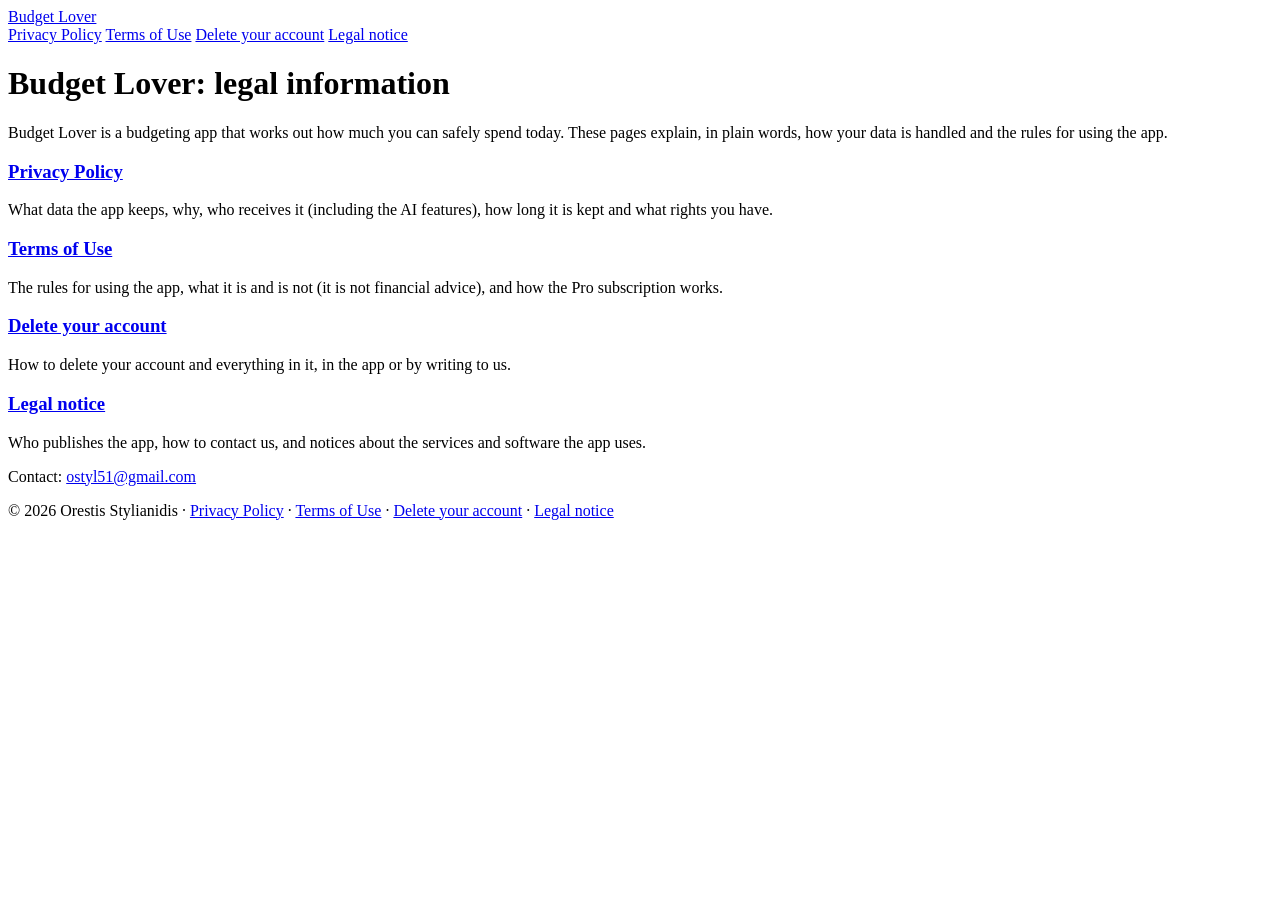
==== index.html @ 553950e2 "Add index.html" ====
<!doctype html>
<html lang="en">
<head>
<meta charset="utf-8">
<meta name="viewport" content="width=device-width, initial-scale=1">
<title>Budget Lover: legal information</title>
<meta name="description" content="The Privacy Policy, the Terms of Use, how to delete your account and the legal notice of the Budget Lover app.">
<link rel="stylesheet" href="style.css">
</head>
<body>
<header class="site"><div class="wrap">
  <a class="brand" href="index.html" aria-current="page">Budget Lover</a>
  <nav>
    <a href="privacy.html">Privacy Policy</a>
    <a href="terms.html">Terms of Use</a>
    <a href="delete-account.html">Delete your account</a>
    <a href="legal-notice.html">Legal notice</a>
  </nav>
</div></header>
<main class="wrap">
  <h1>Budget Lover: legal information</h1>
  <p class="lead">Budget Lover is a budgeting app that works out how much you can safely spend today. These pages explain, in plain words, how your data is handled and the rules for using the app.</p>

  <div class="card">
    <h3><a href="privacy.html">Privacy Policy</a></h3>
    <p>What data the app keeps, why, who receives it (including the AI features), how long it is kept and what rights you have.</p>
  </div>
  <div class="card">
    <h3><a href="terms.html">Terms of Use</a></h3>
    <p>The rules for using the app, what it is and is not (it is not financial advice), and how the Pro subscription works.</p>
  </div>
  <div class="card">
    <h3><a href="delete-account.html">Delete your account</a></h3>
    <p>How to delete your account and everything in it, in the app or by writing to us.</p>
  </div>
  <div class="card">
    <h3><a href="legal-notice.html">Legal notice</a></h3>
    <p>Who publishes the app, how to contact us, and notices about the services and software the app uses.</p>
  </div>

  <p class="meta">Contact: <a href="mailto:ostyl51@gmail.com">ostyl51@gmail.com</a></p>
</main>
<footer class="site"><div class="wrap">
  &copy; 2026 Orestis Stylianidis &middot; <a href="privacy.html">Privacy Policy</a> &middot; <a href="terms.html">Terms of Use</a> &middot; <a href="delete-account.html">Delete your account</a> &middot; <a href="legal-notice.html">Legal notice</a>
</div></footer>
</body>
</html>
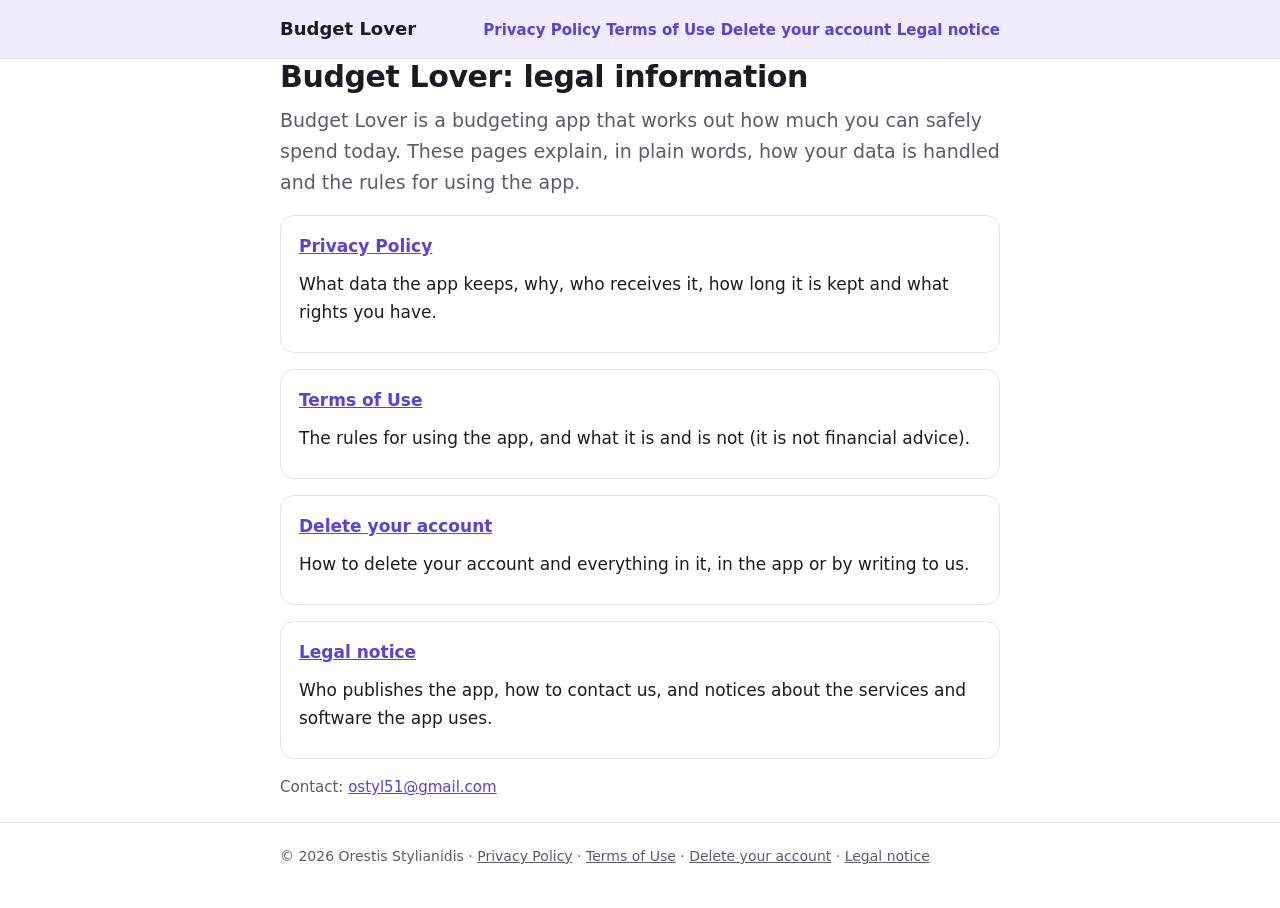
==== commit aa33c6da: "Update index.html" ====
--- a/index.html
+++ b/index.html
@@ -23,11 +23,11 @@
 
   <div class="card">
     <h3><a href="privacy.html">Privacy Policy</a></h3>
-    <p>What data the app keeps, why, who receives it (including the AI features), how long it is kept and what rights you have.</p>
+    <p>What data the app keeps, why, who receives it, how long it is kept and what rights you have.</p>
   </div>
   <div class="card">
     <h3><a href="terms.html">Terms of Use</a></h3>
-    <p>The rules for using the app, what it is and is not (it is not financial advice), and how the Pro subscription works.</p>
+    <p>The rules for using the app, and what it is and is not (it is not financial advice).</p>
   </div>
   <div class="card">
     <h3><a href="delete-account.html">Delete your account</a></h3>
--- a/style.css
+++ b/style.css
@@ -0,0 +1,73 @@
+/* Budget Lover legal pages: plain, readable, light and dark, phone first. */
+:root {
+  --bg: #ffffff;
+  --text: #1c1b22;
+  --muted: #5d5b6a;
+  --line: #e4e2ee;
+  --brand: #5b3fe0;
+  --brand-soft: #efecff;
+  --fill-bg: #fff3b0;
+  --fill-text: #3a2f00;
+}
+@media (prefers-color-scheme: dark) {
+  :root {
+    --bg: #14131a;
+    --text: #ecebf4;
+    --muted: #a7a4b8;
+    --line: #2d2b3a;
+    --brand: #a99bff;
+    --brand-soft: #231f3d;
+    --fill-bg: #5b4b00;
+    --fill-text: #fff3b0;
+  }
+}
+* { box-sizing: border-box; }
+html { -webkit-text-size-adjust: 100%; }
+body {
+  margin: 0;
+  background: var(--bg);
+  color: var(--text);
+  font: 17px/1.65 system-ui, -apple-system, "Segoe UI", Roboto, "Helvetica Neue", Arial, sans-serif;
+}
+header.site {
+  border-bottom: 1px solid var(--line);
+  background: var(--brand-soft);
+}
+.wrap { max-width: 760px; margin: 0 auto; padding: 0 20px; }
+header.site .wrap {
+  display: flex; flex-wrap: wrap; gap: 8px 22px; align-items: center;
+  padding-top: 14px; padding-bottom: 14px;
+}
+header.site a.brand { font-weight: 800; font-size: 18px; color: var(--text); text-decoration: none; margin-right: auto; }
+header.site nav a { color: var(--brand); text-decoration: none; font-weight: 600; font-size: 15px; }
+header.site nav a:hover, header.site nav a[aria-current="page"] { text-decoration: underline; }
+main { padding-top: 28px; padding-bottom: 56px; }
+h1 { font-size: 30px; line-height: 1.2; margin: 0 0 6px; letter-spacing: -0.4px; }
+h2 { font-size: 21px; line-height: 1.3; margin: 34px 0 8px; letter-spacing: -0.2px; }
+h3 { font-size: 17px; margin: 22px 0 4px; }
+p { margin: 10px 0; }
+ul, ol { margin: 10px 0; padding-left: 22px; }
+li { margin: 6px 0; }
+a { color: var(--brand); }
+.meta { color: var(--muted); font-size: 15px; margin-bottom: 22px; }
+.lead { font-size: 19px; color: var(--muted); }
+.card {
+  border: 1px solid var(--line); border-radius: 14px; padding: 16px 18px; margin: 16px 0;
+}
+.card h3 { margin-top: 0; }
+table { border-collapse: collapse; width: 100%; margin: 14px 0; font-size: 15.5px; }
+th, td { text-align: left; vertical-align: top; padding: 9px 10px; border-bottom: 1px solid var(--line); }
+th { color: var(--muted); font-weight: 700; }
+.fill {
+  background: var(--fill-bg); color: var(--fill-text);
+  border-radius: 4px; padding: 0 4px; font-weight: 600;
+}
+.toc { font-size: 15.5px; }
+.toc li { margin: 3px 0; }
+footer.site { border-top: 1px solid var(--line); color: var(--muted); font-size: 14px; padding: 22px 0 40px; }
+footer.site a { color: var(--muted); }
+@media print {
+  header.site, footer.site { display: none; }
+  body { font-size: 12pt; }
+  .fill { background: none; color: inherit; }
+}
